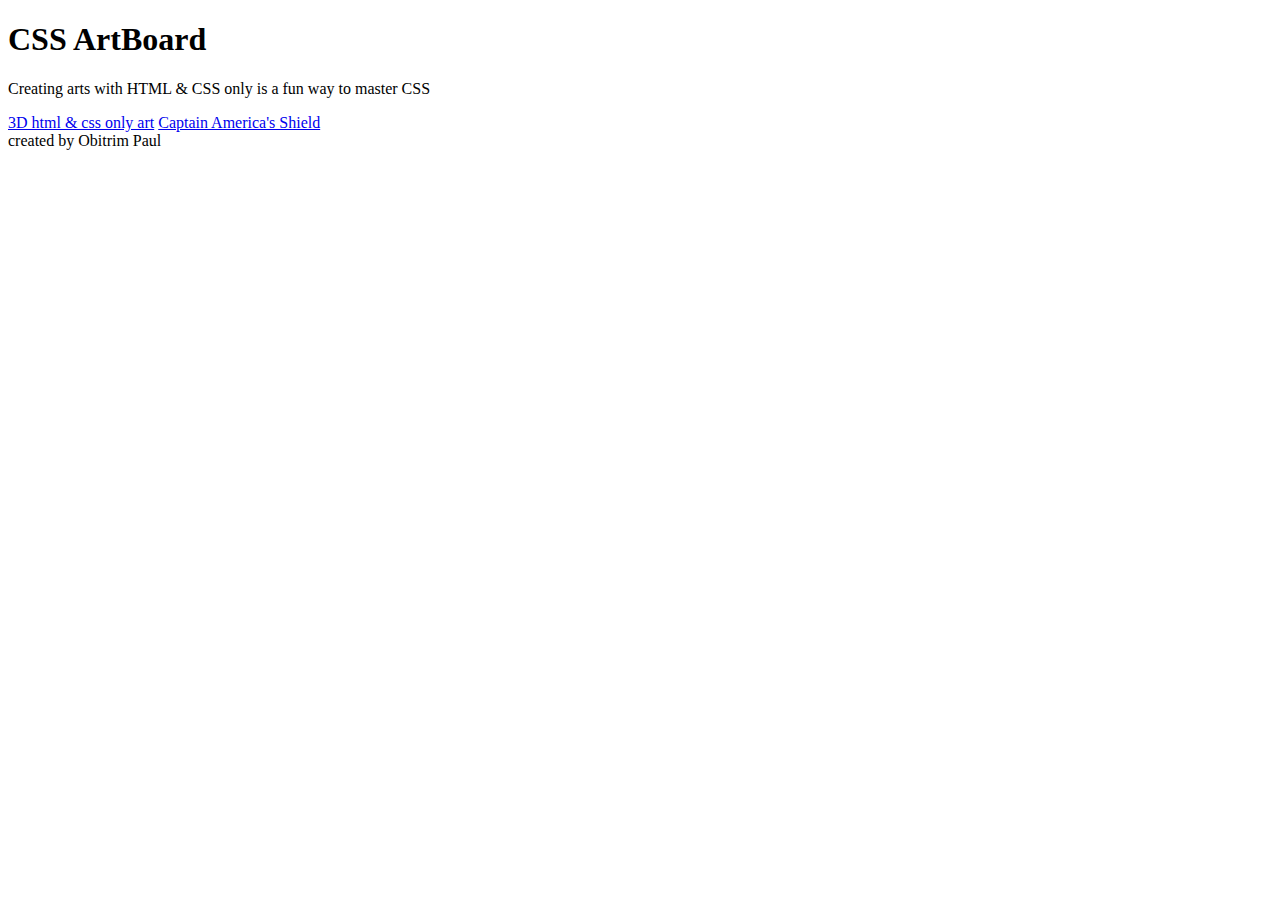
==== index.html @ f3047ff4 "Feature: Home page" ====
<!DOCTYPE html>
<html lang="en">
<head>
	<meta charset="UTF-8">
	<meta name="viewport" content="width=device-width, initial-scale=1.0">
	<link rel="stylesheet" href="./css/main.css" />
	<title>Ssart | CSS Art</title>
</head>
<body>
	<header>
		<div class="Container">
			<h1>CSS ArtBoard</h1>
			<p>Creating arts with HTML & CSS only is a fun way to master CSS</p>
		</div>
	</header>
	<main>
		<div class="Container">
			<a href="./pages/building.html">3D html & css only art</a>
			<a href="./pages/captain-america-shield.html">Captain America's Shield</a>
		</div>
	</main>
	<footer>
		<div class="Container">created by Obitrim Paul</div>
	</footer>
</body>
</html>
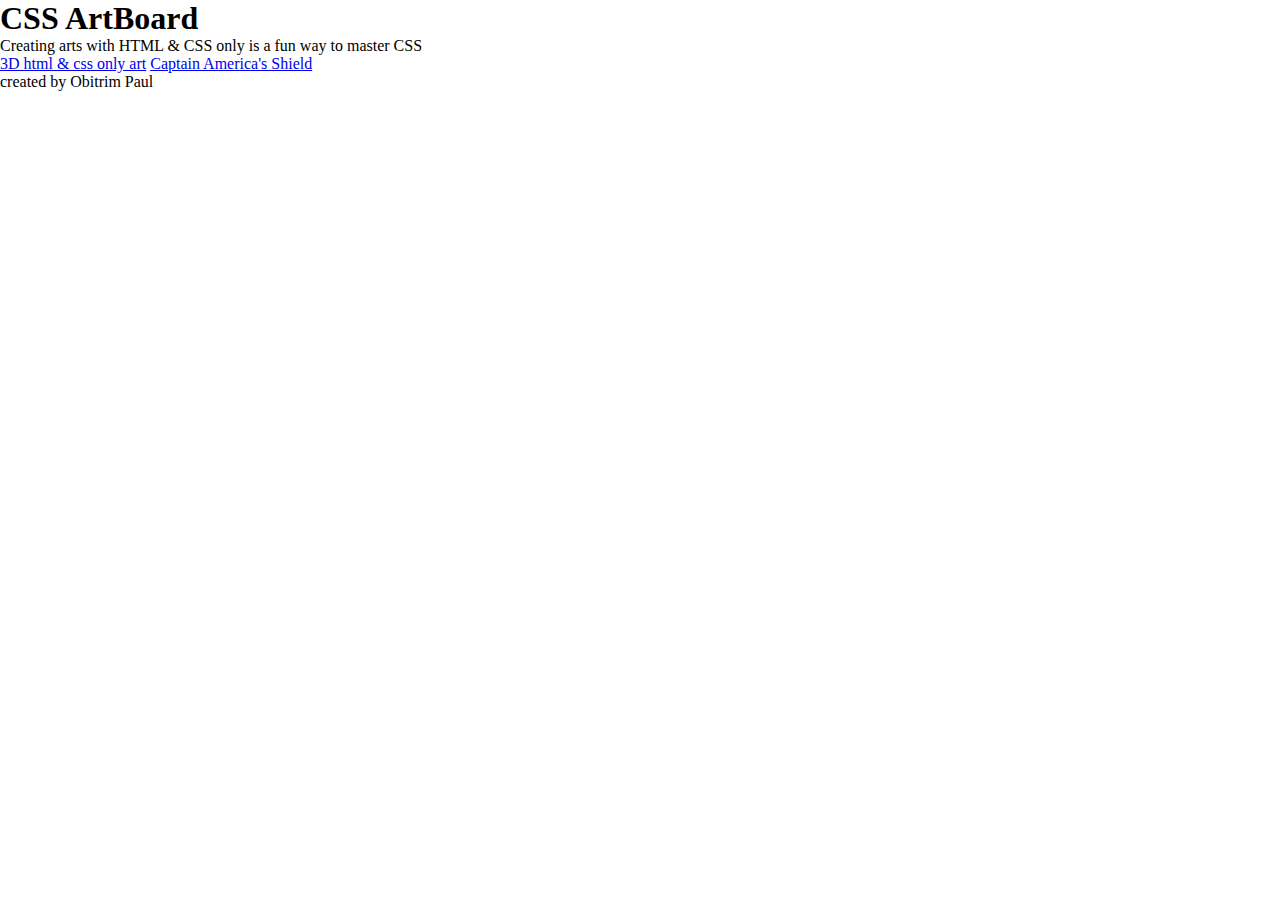
==== commit 908ab447: "Import: stylesheet" ====
--- a/index.html
+++ b/index.html
@@ -4,6 +4,7 @@
 	<meta charset="UTF-8">
 	<meta name="viewport" content="width=device-width, initial-scale=1.0">
 	<link rel="stylesheet" href="./css/main.css" />
+	<link rel="stylesheet" href="./css/home.css" />
 	<title>Ssart | CSS Art</title>
 </head>
 <body>
--- a/css/main.css
+++ b/css/main.css
@@ -0,0 +1,5 @@
+*, *::before, *::after {
+	margin: 0;
+	padding: 0;
+	box-sizing: border-box;
+}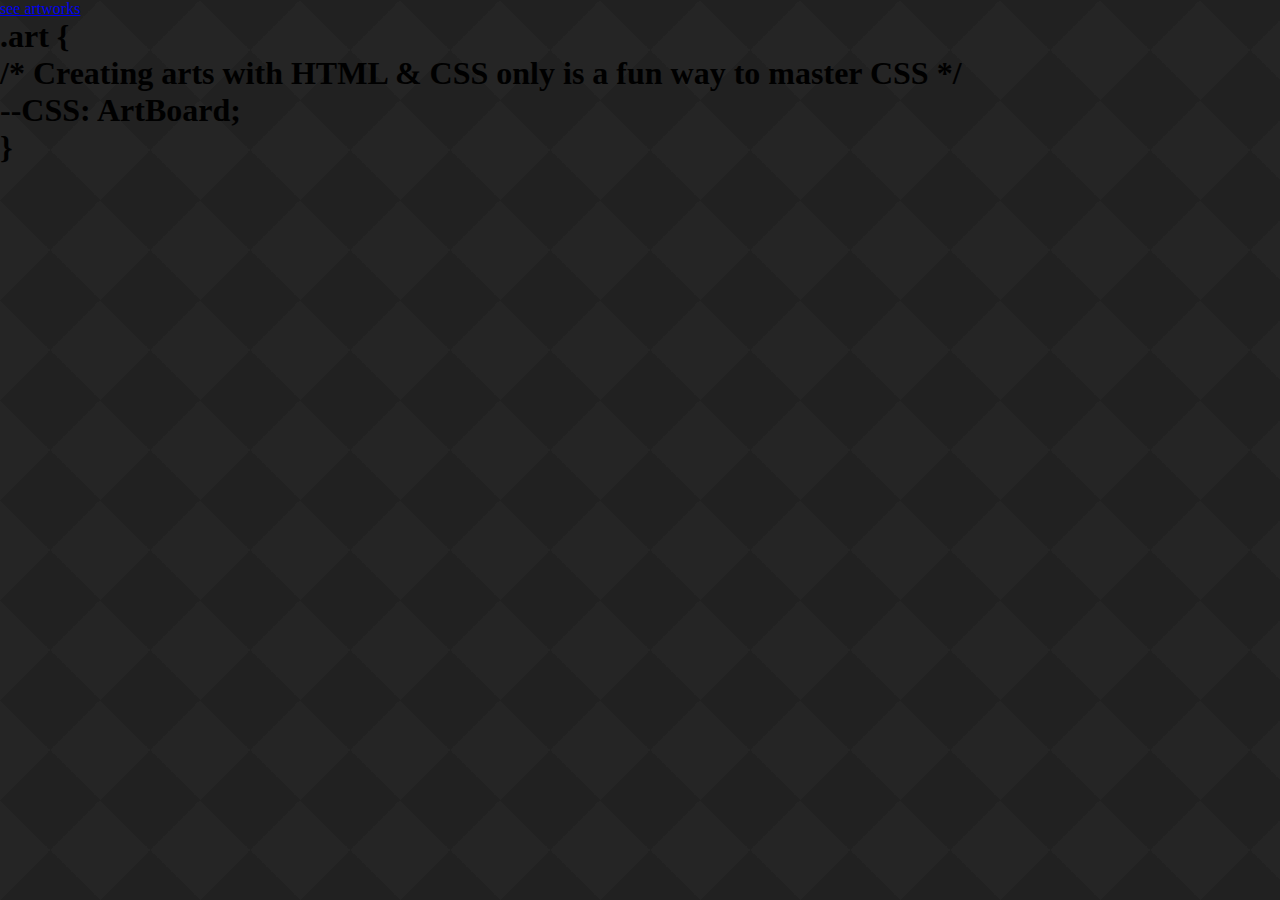
==== commit 0a7aa970: "refactor template" ====
--- a/index.html
+++ b/index.html
@@ -8,20 +8,25 @@
 	<title>Ssart | CSS Art</title>
 </head>
 <body>
-	<header>
+	<header class="Header">
 		<div class="Container">
-			<h1>CSS ArtBoard</h1>
-			<p>Creating arts with HTML & CSS only is a fun way to master CSS</p>
+			<a href="#" class="ActionBtn">see artworks</a>
+			<div>
+				<h1 class="Header__Heading">
+					.art { 
+						<p class="Header__IntroText">/*&nbsp;Creating arts with HTML & CSS only is a fun way to master CSS&nbsp;*/</p>
+						<p class="CSSDeclaration">--CSS: ArtBoard;</p> 
+					}
+				</h1>
+			
+			</div>
+			<div class="LayersWrapper">
+				<div class="Layers">
+					<div class="front"></div>
+					<div class="back"></div>
+				</div>
+			</div>
 		</div>
 	</header>
-	<main>
-		<div class="Container">
-			<a href="./pages/building.html">3D html & css only art</a>
-			<a href="./pages/captain-america-shield.html">Captain America's Shield</a>
-		</div>
-	</main>
-	<footer>
-		<div class="Container">created by Obitrim Paul</div>
-	</footer>
 </body>
 </html>--- a/css/home.css
+++ b/css/home.css
@@ -0,0 +1,15 @@
+body {
+	min-height: 100vh;
+	width: 100vw;
+	overflow-x: hidden;
+	background: conic-gradient(
+		from 45deg,
+		rgba(255, 255, 255, 0.02) 90deg,
+		transparent 90deg 180deg,
+		rgba(255, 255, 255, 0.02) 180deg 270deg,
+		transparent 270deg 360deg
+
+	);
+	background-size: 100px 100px;
+	background-color: #212121;
+}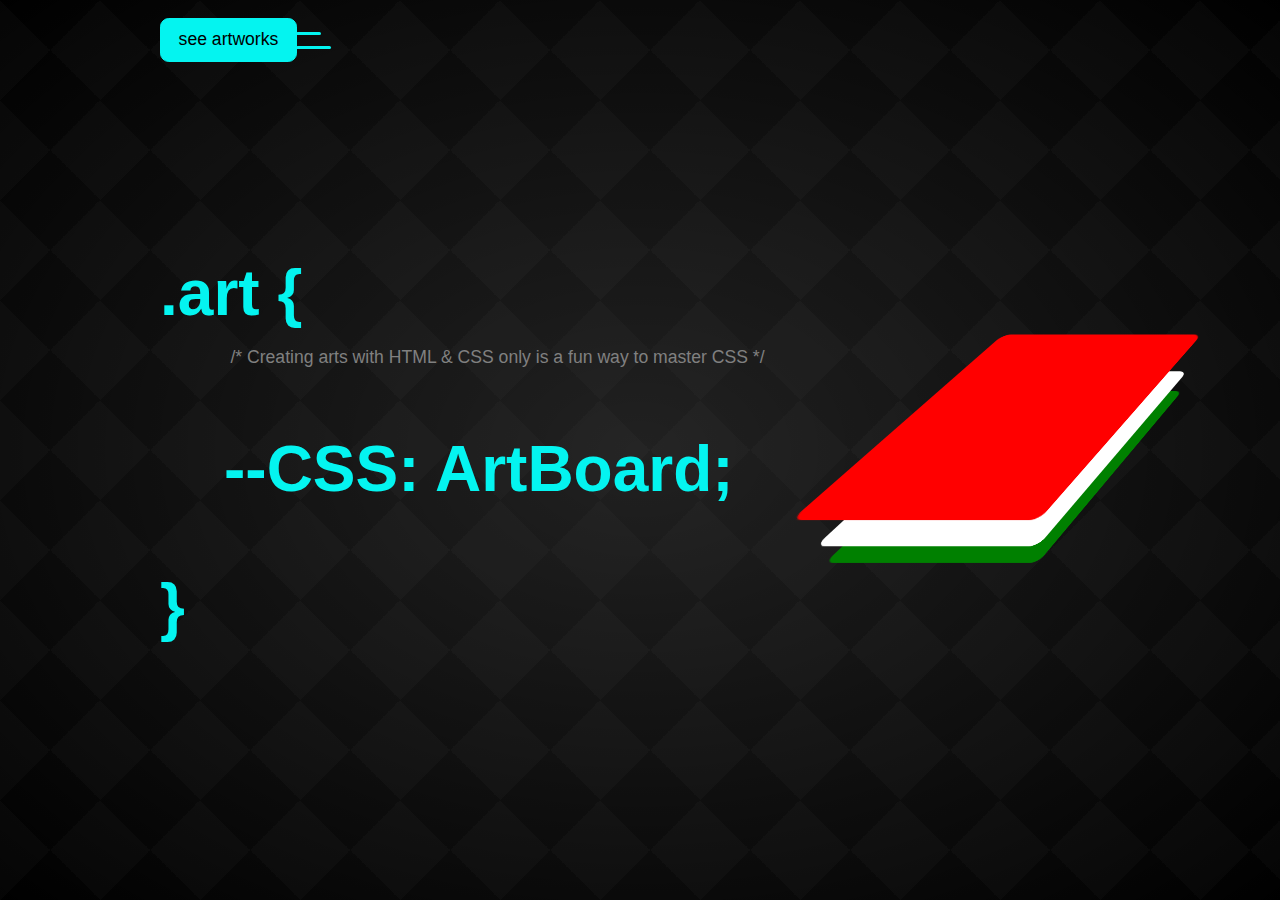
==== commit 726a58e9: "fix: mobile responsive" ====
--- a/index.html
+++ b/index.html
@@ -10,7 +10,7 @@
 <body>
 	<header class="Header">
 		<div class="Container">
-			<a href="#" class="ActionBtn">see artworks</a>
+			<a href="./pages/artworks.html" class="ActionBtn">see artworks</a>
 			<div>
 				<h1 class="Header__Heading">
 					.art { 
--- a/css/home.css
+++ b/css/home.css
@@ -1,3 +1,7 @@
+:root {
+	--font-size: 16px;
+	--color-primary: rgb(4, 244, 240);
+}
 body {
 	min-height: 100vh;
 	width: 100vw;
@@ -9,7 +13,146 @@
 		rgba(255, 255, 255, 0.02) 180deg 270deg,
 		transparent 270deg 360deg
 
-	);
-	background-size: 100px 100px;
+	),
+	radial-gradient(#0000 , #000);
+	background-size: 100px 100px, 100% 100%;
 	background-color: #212121;
+	font-family: sans-serif;
+}
+.Container {
+	max-width: 992px;
+	margin: 0 auto;
+	padding: 0 1rem;
+}
+
+/*header styles*/
+.Header .Container {
+	position: relative;
+
+	/*display: flex;
+	flex-direction: column;
+	align-items: center;*/
+	min-height: 100vh;
+}
+.Header__Heading {
+	color: var(--color-primary);
+	font-size: calc(var(--font-size) * 2);
+	margin-bottom: 0;
+	padding-top: 4em;
+}
+.Header__IntroText {
+	font-weight: normal;
+	font-size: calc(var(--font-size) * 1.1);
+	margin-top: 1em; 
+	margin-left: 2em;
+	margin-bottom: 0.5em; 
+	color: grey;
+}
+.CSSDeclaration {
+	margin: 1em;
+}
+.ActionBtn {
+	display: inline-block;
+	text-decoration: none;
+	color: black;
+
+	position: absolute;
+	top: 1em;
+
+	border: 1px solid var(--color-primary);
+	padding: 0.6em 1em;
+	font-size: calc(var(--font-size) * 1.1);
+	font-weight: 500;
+	background-color: var(--color-primary);
+	border-radius: 0.5em;
+	transition: all 0.35s;
+}
+.ActionBtn::before,
+.ActionBtn::after {
+	content: '';
+	height: 3px;
+	width: 0;
+	background: var(--color-primary);
+	border-radius: 5px;
+
+	position: absolute;
+	left: 100%;
+}
+.ActionBtn:hover {
+	background-color: transparent;
+	color: var(--color-primary);
+}
+.ActionBtn::before {
+	top: 33%;
+	width: 25px;
+}
+.ActionBtn::after {
+	top: 66%;
+	width: 35px;
+}
+.LayersWrapper {
+	display: grid;
+	place-items: center;
+	padding-top: 4em;
+}
+.Layers {
+	perspective: 800px;
+	transform-style: preserve-3d;
+	position: relative;
+
+	width: 200px;
+	height: 200px;
+	background-color: white;
+	border-radius: 0.5em;
+	transform: perspective(500px) rotateX(30deg) skew(-40deg);
+	transition: 1s;
+}
+.Layers:hover .front {
+	transform: translateZ(4em);
+}
+.Layers:hover .back {
+	transform: translateZ(-3em);}
+.front,
+.back {
+	position: absolute;
+	top: 0;
+	left: 0;
+	border-radius: 0.5em;
+	transition: 250ms;
+}
+.front {
+	width: 95%;
+	height: 95%;
+}
+.back {
+	width: 105%;
+	height: 105%;
+}
+.front {
+	background-color: red;
+	transform: translateZ(3em);
+}
+.back {
+	background-color: green;
+	transform: translateZ(-2em);
+}
+
+/*medium to large screen*/
+
+@media (min-width: 992px) {
+	.Header .Container {
+		display: flex;
+		align-items: center;
+		justify-content: space-between;
+	}
+	.Header__Heading {
+		padding-top: 0;
+		font-size: calc(var(--font-size) * 4);
+	}
+	.LayersWrapper {
+		padding-top: 0;
+	}
+	.Header__IntroText {
+		margin-left: 4em;
+	}
 }